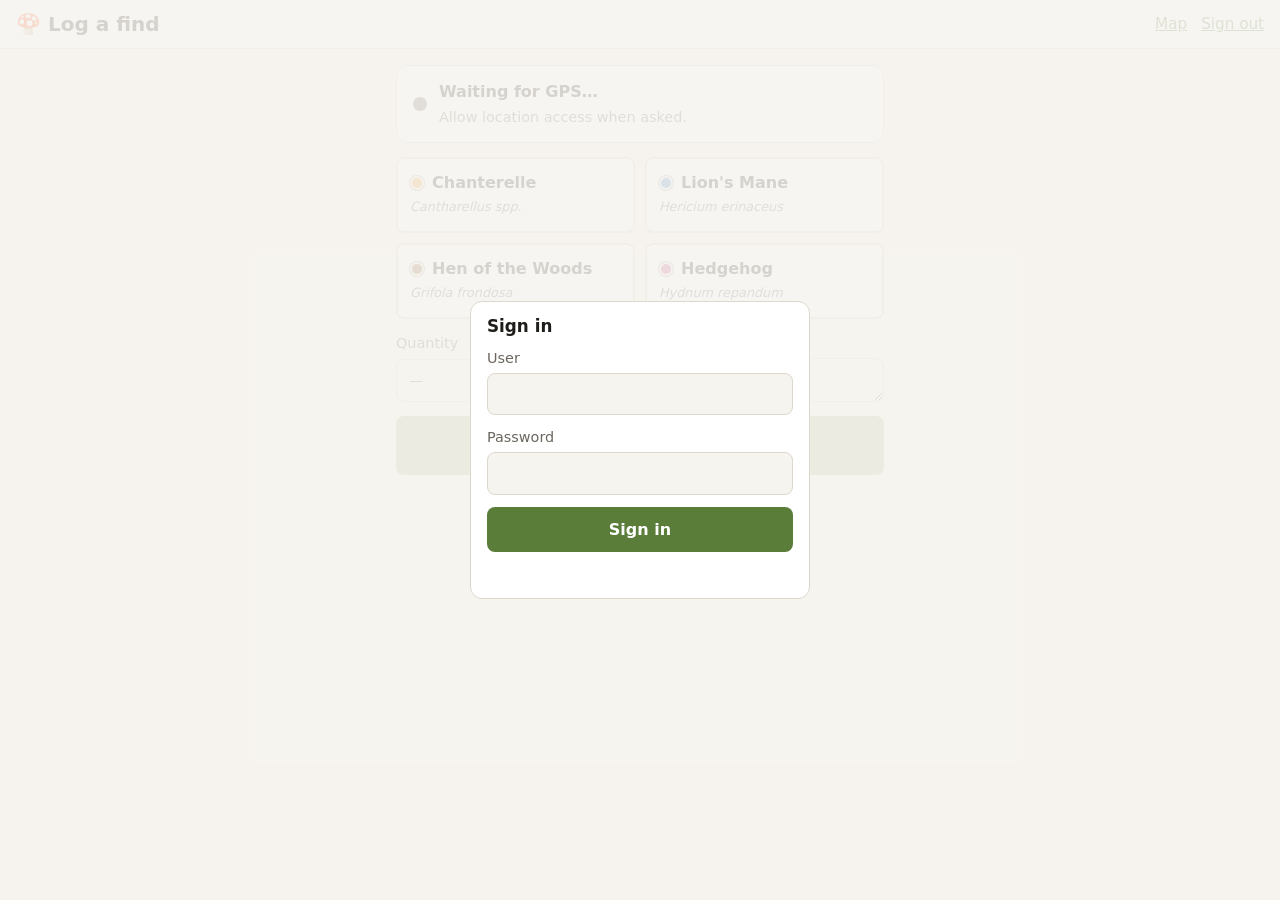
==== web/collect.html @ 66e84a48 "GeoServer-backed mushroom collector and web map Phone page logs finds with GPS via WFS-T; desktop ma" ====
<!doctype html>
<html lang="en">
<head>
  <meta charset="utf-8">
  <meta name="viewport" content="width=device-width, initial-scale=1, viewport-fit=cover">
  <meta name="theme-color" content="#5a7d3a">
  <title>Log a Find</title>
  <link rel="icon" href="data:image/svg+xml,<svg xmlns='http://www.w3.org/2000/svg' viewBox='0 0 100 100'><text y='.9em' font-size='90'>🍄</text></svg>">
  <link rel="stylesheet" href="styles.css">
</head>
<body class="collect">
  <header class="bar">
    <h1>🍄 Log a find</h1>
    <nav><a href="map.html">Map</a><button class="link" data-signout>Sign out</button></nav>
  </header>

  <main>
    <section class="card gps" aria-live="polite">
      <span class="dot" id="gps-dot"></span>
      <strong id="gps-state">Waiting for GPS…</strong>
      <span class="coords muted" id="gps-coords">Allow location access when asked.</span>
    </section>

    <section class="species-grid" id="species" aria-label="Species"></section>

    <section class="details">
      <label>Quantity <input id="quantity" type="number" min="1" inputmode="numeric" placeholder="—"></label>
      <label>Notes <textarea id="notes" rows="1" placeholder="Habitat, host tree, condition…"></textarea></label>
    </section>

    <button id="save" class="primary" disabled>Save find</button>
    <p id="status" role="status"></p>

    <section class="card" id="recent-card" hidden>
      <h2>Saved this session</h2>
      <ul class="recent" id="recent"></ul>
    </section>
  </main>

  <script src="shared.js"></script>
  <script src="collect.js"></script>
</body>
</html>
---- web/styles.css ----
:root {
  --bg: #f6f4ef;
  --surface: #ffffff;
  --text: #1f1d1a;
  --muted: #6b665e;
  --border: #ddd7cc;
  --accent: #5a7d3a;
  --accent-text: #ffffff;
  --danger: #b3261e;
  --ok: #2e7d32;
  --warn: #b26a00;
  color-scheme: light dark;
}
@media (prefers-color-scheme: dark) {
  :root {
    --bg: #171614;
    --surface: #22201d;
    --text: #ece8e1;
    --muted: #a39d93;
    --border: #3a3631;
    --accent: #8fb56a;
    --accent-text: #10130c;
    --danger: #f2877f;
    --ok: #7fcf83;
    --warn: #f0b458;
  }
}

* { box-sizing: border-box; }
body {
  margin: 0;
  background: var(--bg);
  color: var(--text);
  font: 16px/1.45 system-ui, -apple-system, "Segoe UI", Roboto, sans-serif;
}
h1, h2 { margin: 0; line-height: 1.2; }
h1 { font-size: 1.25rem; }
h2 { font-size: 1.05rem; }
a { color: var(--accent); }

header.bar {
  display: flex; align-items: center; justify-content: space-between; gap: 12px;
  padding: 12px 16px;
  background: var(--surface);
  border-bottom: 1px solid var(--border);
}
header.bar nav { display: flex; gap: 14px; font-size: 0.95rem; }

.card {
  background: var(--surface);
  border: 1px solid var(--border);
  border-radius: 12px;
  padding: 14px 16px;
}
.muted { color: var(--muted); font-size: 0.9rem; }

button, input, textarea, select { font: inherit; color: inherit; }
input, textarea, select {
  width: 100%;
  padding: 10px 12px;
  background: var(--bg);
  border: 1px solid var(--border);
  border-radius: 8px;
}
button {
  cursor: pointer;
  padding: 10px 14px;
  background: var(--surface);
  border: 1px solid var(--border);
  border-radius: 8px;
}
button.primary {
  background: var(--accent);
  color: var(--accent-text);
  border-color: transparent;
  font-weight: 600;
}
button:disabled { opacity: 0.45; cursor: not-allowed; }
button.link {
  padding: 0; border: 0; background: none;
  color: var(--accent); text-decoration: underline;
}
label { display: grid; gap: 4px; font-size: 0.9rem; color: var(--muted); }

.swatch {
  display: inline-block; flex: none;
  width: 14px; height: 14px; border-radius: 50%;
  border: 2px solid rgba(255, 255, 255, 0.85);
  box-shadow: 0 0 0 1px rgba(0, 0, 0, 0.35);
}

/* Sign-in overlay */
.login-overlay {
  position: fixed; inset: 0; z-index: 2000;
  display: grid; place-items: center;
  padding: 16px;
  background: color-mix(in srgb, var(--bg) 85%, transparent);
}
.login { width: min(100%, 340px); display: grid; gap: 12px; }
.msg { min-height: 1.4em; margin: 0; color: var(--danger); font-size: 0.9rem; }

/* ---------- collect.html (phone) ---------- */
.collect main {
  max-width: 520px; margin: 0 auto;
  padding: 16px;
  display: grid; gap: 14px;
}
.gps { display: grid; grid-template-columns: auto 1fr; gap: 4px 12px; align-items: center; }
.gps .dot { width: 14px; height: 14px; border-radius: 50%; background: var(--muted); grid-row: span 2; }
.gps .dot.good { background: var(--ok); }
.gps .dot.fair { background: var(--warn); }
.gps .dot.bad { background: var(--danger); }
.gps .coords { font-variant-numeric: tabular-nums; }

.species-grid { display: grid; grid-template-columns: 1fr 1fr; gap: 10px; }
.species-grid button {
  display: grid; gap: 2px; justify-items: start; text-align: left;
  min-height: 76px; padding: 12px;
  border-width: 2px;
}
.species-grid button .name { display: flex; align-items: center; gap: 8px; font-weight: 600; }
.species-grid button .latin { font-size: 0.8rem; font-style: italic; color: var(--muted); }
.species-grid button[aria-pressed="true"] {
  border-color: var(--pick);
  background: color-mix(in srgb, var(--pick) 16%, var(--surface));
}

.details { display: grid; grid-template-columns: 7rem 1fr; gap: 10px; }
.details textarea { min-height: 44px; resize: vertical; }
#save { width: 100%; padding: 16px; font-size: 1.1rem; }
#status { margin: 0; min-height: 1.4em; text-align: center; }
#status.ok { color: var(--ok); }
#status.err { color: var(--danger); }
.recent { list-style: none; margin: 0; padding: 0; display: grid; gap: 6px; }
.recent li { display: flex; align-items: center; gap: 8px; font-size: 0.95rem; }

/* ---------- map.html (desktop) ---------- */
.map-page { height: 100vh; height: 100dvh; display: grid; grid-template-rows: auto 1fr; }
.map-layout { display: grid; grid-template-columns: 290px 1fr; min-height: 0; }
.panel {
  overflow-y: auto;
  padding: 16px;
  display: grid; gap: 14px; align-content: start;
  background: var(--surface);
  border-right: 1px solid var(--border);
}
.panel h2 { font-size: 0.8rem; text-transform: uppercase; letter-spacing: 0.06em; color: var(--muted); }
.filters { display: grid; gap: 4px; }
.filters label {
  display: flex; align-items: center; gap: 10px;
  padding: 6px 4px;
  color: var(--text); font-size: 0.95rem; cursor: pointer;
}
.filters input { width: auto; }
.filters .count { margin-left: auto; color: var(--muted); font-variant-numeric: tabular-nums; }
.row { display: flex; gap: 8px; align-items: center; }
#map { min-height: 0; }

.popup h3 { margin: 0 0 4px; font-size: 1rem; display: flex; align-items: center; gap: 8px; }
.popup p { margin: 2px 0; }
.popup .notes { margin-top: 6px; white-space: pre-wrap; }
.popup button { margin-top: 8px; padding: 4px 10px; color: var(--danger); }

.cluster {
  display: grid; place-items: center;
  border-radius: 50%;
  color: #fff; font-weight: 700; font-size: 13px;
  border: 2px solid rgba(255, 255, 255, 0.9);
  box-shadow: 0 1px 4px rgba(0, 0, 0, 0.4);
}

@media (max-width: 720px) {
  .map-layout { grid-template-columns: 1fr; grid-template-rows: auto 1fr; }
  .panel { border-right: 0; border-bottom: 1px solid var(--border); max-height: 40vh; }
}

.leaflet-popup-content-wrapper, .leaflet-popup-tip { background: var(--surface); color: var(--text); }
.leaflet-container a.leaflet-popup-close-button { color: var(--muted); }
a.card { display: block; color: inherit; text-decoration: none; }
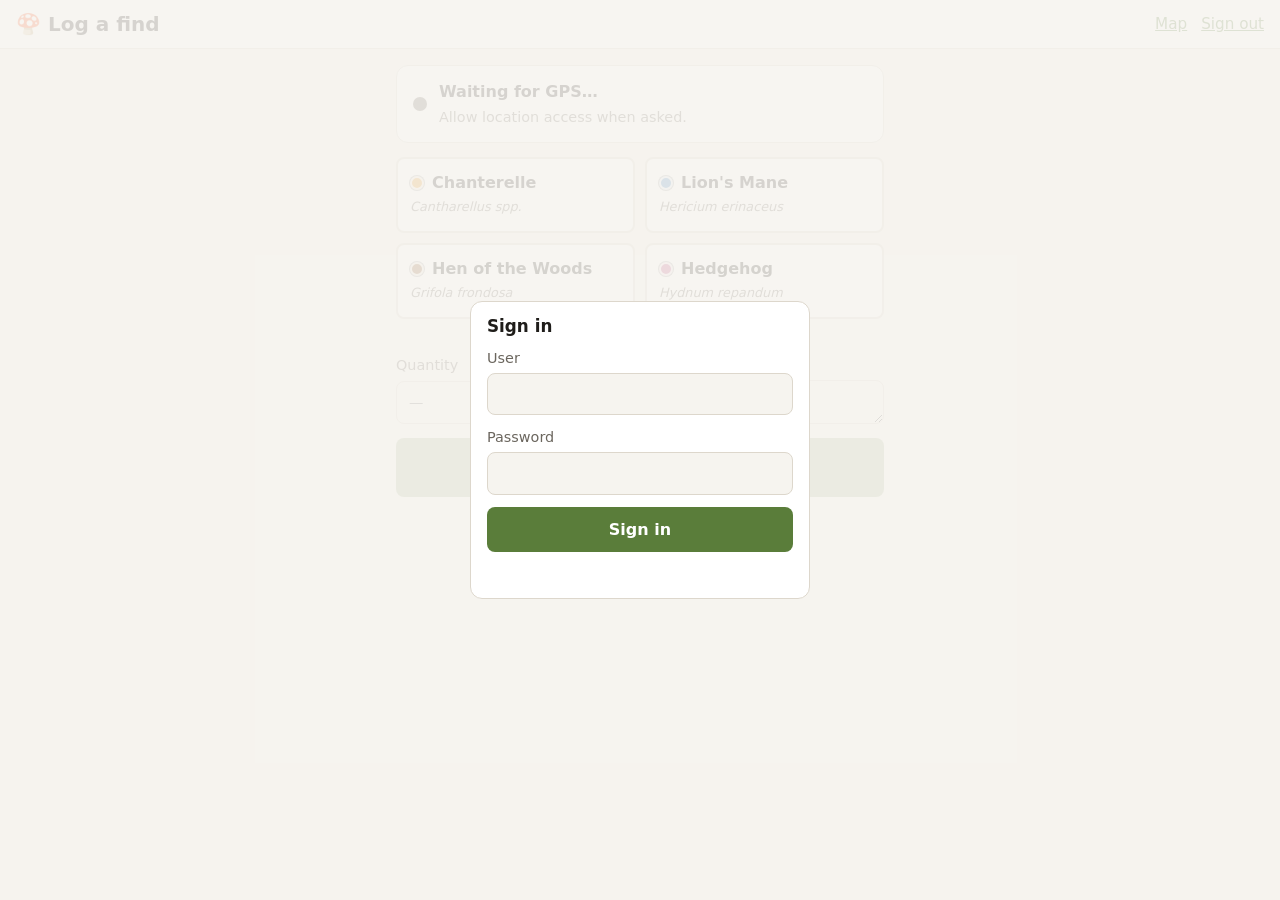
==== commit 941a7d27: "Offer the individual species under Chanterelle and Lion's Mane Both are genus-level entries. Picking" ====
--- a/web/collect.html
+++ b/web/collect.html
@@ -23,6 +23,11 @@
 
     <section class="species-grid" id="species" aria-label="Species"></section>
 
+    <section class="variants" id="variants" aria-label="Which species" hidden>
+      <h2 id="variants-title"></h2>
+      <div class="chips" id="variant-chips"></div>
+    </section>
+
     <section class="details">
       <label>Quantity <input id="quantity" type="number" min="1" inputmode="numeric" placeholder="—"></label>
       <label>Notes <textarea id="notes" rows="1" placeholder="Habitat, host tree, condition…"></textarea></label>
--- a/web/styles.css
+++ b/web/styles.css
@@ -125,6 +125,22 @@
   background: color-mix(in srgb, var(--pick) 16%, var(--surface));
 }
 
+/* Sub-species, shown under a genus-level pick */
+.variants { display: grid; gap: 8px; }
+.variants h2 { font-size: 0.9rem; color: var(--muted); }
+.chips { display: flex; flex-wrap: wrap; gap: 8px; }
+.chip {
+  display: grid; gap: 1px; justify-items: start; text-align: left;
+  padding: 8px 12px;
+  border-width: 2px;
+}
+.chip .name { font-weight: 600; font-size: 0.9rem; }
+.chip .latin { font-size: 0.75rem; font-style: italic; color: var(--muted); }
+.chip[aria-pressed="true"] {
+  border-color: var(--pick);
+  background: color-mix(in srgb, var(--pick) 16%, var(--surface));
+}
+
 .details { display: grid; grid-template-columns: 7rem 1fr; gap: 10px; }
 .details textarea { min-height: 44px; resize: vertical; }
 #save { width: 100%; padding: 16px; font-size: 1.1rem; }
@@ -158,6 +174,7 @@
 
 .popup h3 { margin: 0 0 4px; font-size: 1rem; display: flex; align-items: center; gap: 8px; }
 .popup p { margin: 2px 0; }
+.popup .latin { font-style: italic; color: var(--muted); font-size: 0.85rem; }
 .popup .notes { margin-top: 6px; white-space: pre-wrap; }
 .popup button { margin-top: 8px; padding: 4px 10px; color: var(--danger); }
 
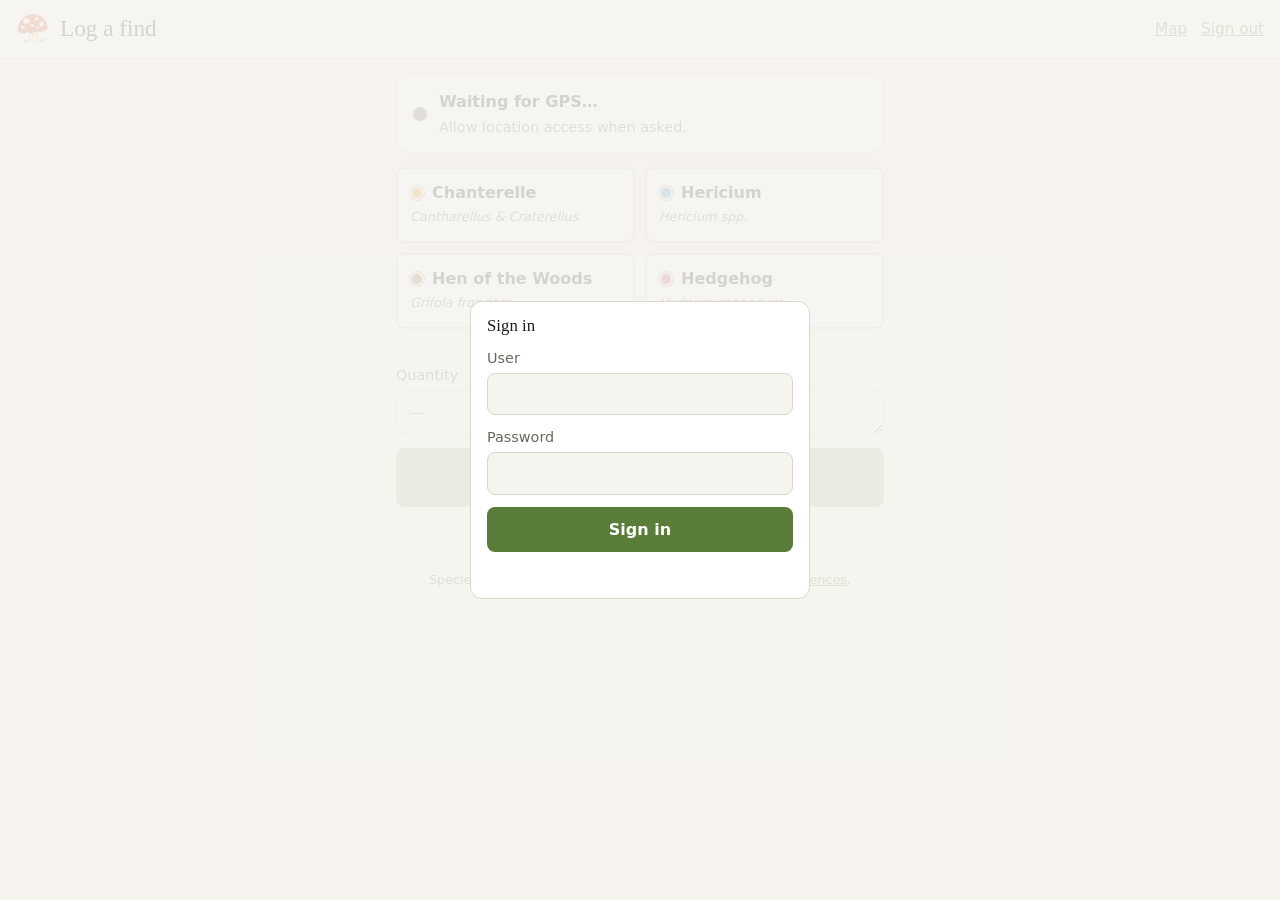
==== commit e16ee639: "Eastern species with photos, and a name of its own The sub-lists under the two genus-level entries w" ====
--- a/web/collect.html
+++ b/web/collect.html
@@ -4,13 +4,14 @@
   <meta charset="utf-8">
   <meta name="viewport" content="width=device-width, initial-scale=1, viewport-fit=cover">
   <meta name="theme-color" content="#5a7d3a">
-  <title>Log a Find</title>
-  <link rel="icon" href="data:image/svg+xml,<svg xmlns='http://www.w3.org/2000/svg' viewBox='0 0 100 100'><text y='.9em' font-size='90'>🍄</text></svg>">
+  <title>Log a find · Mushroom Forager</title>
+  <link rel="icon" href="mushroom.svg">
+  <link rel="stylesheet" href="fonts/fascinate/fascinate.css">
   <link rel="stylesheet" href="styles.css">
 </head>
 <body class="collect">
   <header class="bar">
-    <h1>🍄 Log a find</h1>
+    <h1><img class="logo" src="mushroom.svg" alt=""> Log a find</h1>
     <nav><a href="map.html">Map</a><button class="link" data-signout>Sign out</button></nav>
   </header>
 
@@ -40,6 +41,8 @@
       <h2>Saved this session</h2>
       <ul class="recent" id="recent"></ul>
     </section>
+    <p class="muted credit-link">Species photos from Wikimedia Commons —
+      <a href="photos/credits.html">credits and licences</a>.</p>
   </main>
 
   <script src="shared.js"></script>
--- a/web/fonts/fascinate/fascinate.css
+++ b/web/fonts/fascinate/fascinate.css
@@ -0,0 +1,20 @@
+/* Fascinate (SIL Open Font Licence 1.1, see OFL.txt). Self-hosted: drop this
+   folder next to the page and link fascinate.css — no call to Google. */
+
+@font-face {
+  font-family: 'Fascinate';
+  font-style: normal;
+  font-weight: 400;
+  font-display: swap;
+  src: url('Fascinate-Regular.latin-ext.woff2') format('woff2');
+  unicode-range: U+0100-02BA, U+02BD-02C5, U+02C7-02CC, U+02CE-02D7, U+02DD-02FF, U+0304, U+0308, U+0329, U+1D00-1DBF, U+1E00-1E9F, U+1EF2-1EFF, U+2020, U+20A0-20AB, U+20AD-20C0, U+2113, U+2C60-2C7F, U+A720-A7FF;
+}
+
+@font-face {
+  font-family: 'Fascinate';
+  font-style: normal;
+  font-weight: 400;
+  font-display: swap;
+  src: url('Fascinate-Regular.latin.woff2') format('woff2');
+  unicode-range: U+0000-00FF, U+0131, U+0152-0153, U+02BB-02BC, U+02C6, U+02DA, U+02DC, U+0304, U+0308, U+0329, U+2000-206F, U+20AC, U+2122, U+2191, U+2193, U+2212, U+2215, U+FEFF, U+FFFD;
+}
--- a/web/styles.css
+++ b/web/styles.css
@@ -34,8 +34,11 @@
   font: 16px/1.45 system-ui, -apple-system, "Segoe UI", Roboto, sans-serif;
 }
 h1, h2 { margin: 0; line-height: 1.2; }
-h1 { font-size: 1.25rem; }
+h1 { font-size: 1.45rem; }
 h2 { font-size: 1.05rem; }
+/* Fascinate for the name and the card headings; the rest stays system sans so
+   it holds up at small sizes on a phone. See fonts/fascinate.css. */
+h1, .card h2, .login h2 { font-family: Fascinate, "Trebuchet MS", cursive; font-weight: 400; }
 a { color: var(--accent); }
 
 header.bar {
@@ -45,6 +48,8 @@
   border-bottom: 1px solid var(--border);
 }
 header.bar nav { display: flex; gap: 14px; font-size: 0.95rem; }
+header.bar h1 { display: flex; align-items: center; gap: 10px; }
+.logo { width: 34px; height: 34px; flex: none; }
 
 .card {
   background: var(--surface);
@@ -128,6 +133,18 @@
 /* Sub-species, shown under a genus-level pick */
 .variants { display: grid; gap: 8px; }
 .variants h2 { font-size: 0.9rem; color: var(--muted); }
+.variants h3 {
+  margin: 10px 0 0;
+  font-size: 0.95rem; font-weight: 600;
+}
+.chips.photos { display: grid; grid-template-columns: repeat(auto-fill, minmax(140px, 1fr)); gap: 8px; }
+.chip.photo { padding: 8px; gap: 3px; }
+.chip.photo img {
+  width: 100%; aspect-ratio: 4 / 3; object-fit: cover;
+  border-radius: 6px; background: var(--border);
+}
+.chip .hint { font-size: 0.72rem; line-height: 1.3; color: var(--muted); }
+.chip.unsure { width: 100%; }
 .chips { display: flex; flex-wrap: wrap; gap: 8px; }
 .chip {
   display: grid; gap: 1px; justify-items: start; text-align: left;
@@ -194,3 +211,10 @@
 .leaflet-popup-content-wrapper, .leaflet-popup-tip { background: var(--surface); color: var(--text); }
 .leaflet-container a.leaflet-popup-close-button { color: var(--muted); }
 a.card { display: block; color: inherit; text-decoration: none; }
+
+/* ---------- photos/credits.html ---------- */
+.page main { max-width: 760px; margin: 0 auto; padding: 16px; }
+.credits { border-collapse: collapse; width: 100%; font-size: 0.9rem; }
+.credits th, .credits td { padding: 6px 8px; text-align: left; vertical-align: middle; border-bottom: 1px solid var(--border); }
+.credits img { border-radius: 4px; display: block; }
+.credit-link { text-align: center; font-size: 0.8rem; }
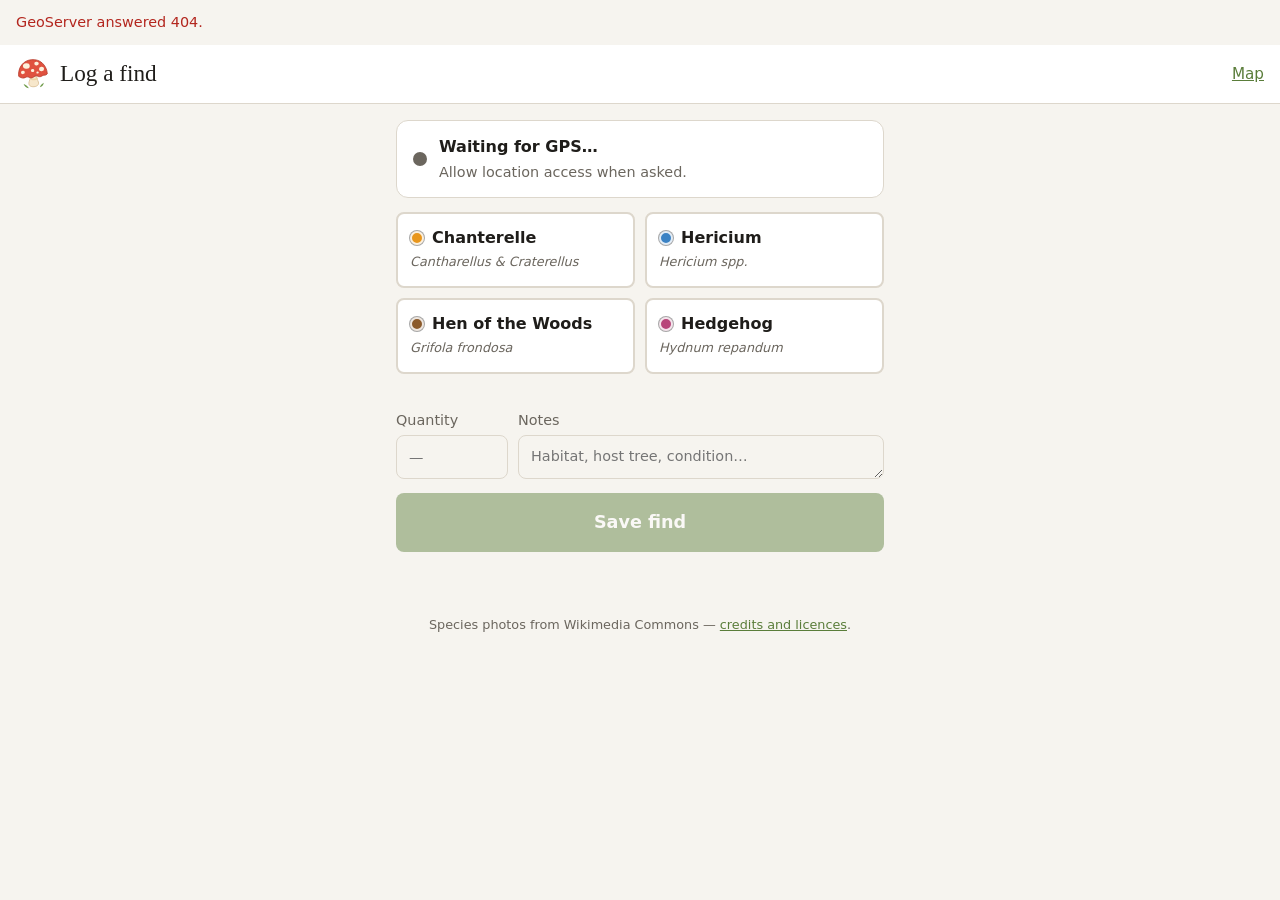
==== commit 975fcc45: "Publish on GitHub Pages, with finds kept on the device Pages only serves files, so there is no GeoSe" ====
--- a/web/collect.html
+++ b/web/collect.html
@@ -41,11 +41,18 @@
       <h2>Saved this session</h2>
       <ul class="recent" id="recent"></ul>
     </section>
+
+    <section class="card device" data-device hidden>
+      <p class="muted">Finds are saved on this phone only. Export them to keep a
+        backup, or to import them into the map on another device.</p>
+      <button type="button" data-export>Export finds</button>
+    </section>
     <p class="muted credit-link">Species photos from Wikimedia Commons —
       <a href="photos/credits.html">credits and licences</a>.</p>
   </main>
 
   <script src="shared.js"></script>
+  <script src="store.js"></script>
   <script src="collect.js"></script>
 </body>
 </html>
--- a/web/styles.css
+++ b/web/styles.css
@@ -166,6 +166,8 @@
 #status.err { color: var(--danger); }
 .recent { list-style: none; margin: 0; padding: 0; display: grid; gap: 6px; }
 .recent li { display: flex; align-items: center; gap: 8px; font-size: 0.95rem; }
+.device:not([hidden]) { display: grid; gap: 10px; justify-items: start; }
+.device p { margin: 0; }
 
 /* ---------- map.html (desktop) ---------- */
 .map-page { height: 100vh; height: 100dvh; display: grid; grid-template-rows: auto 1fr; }
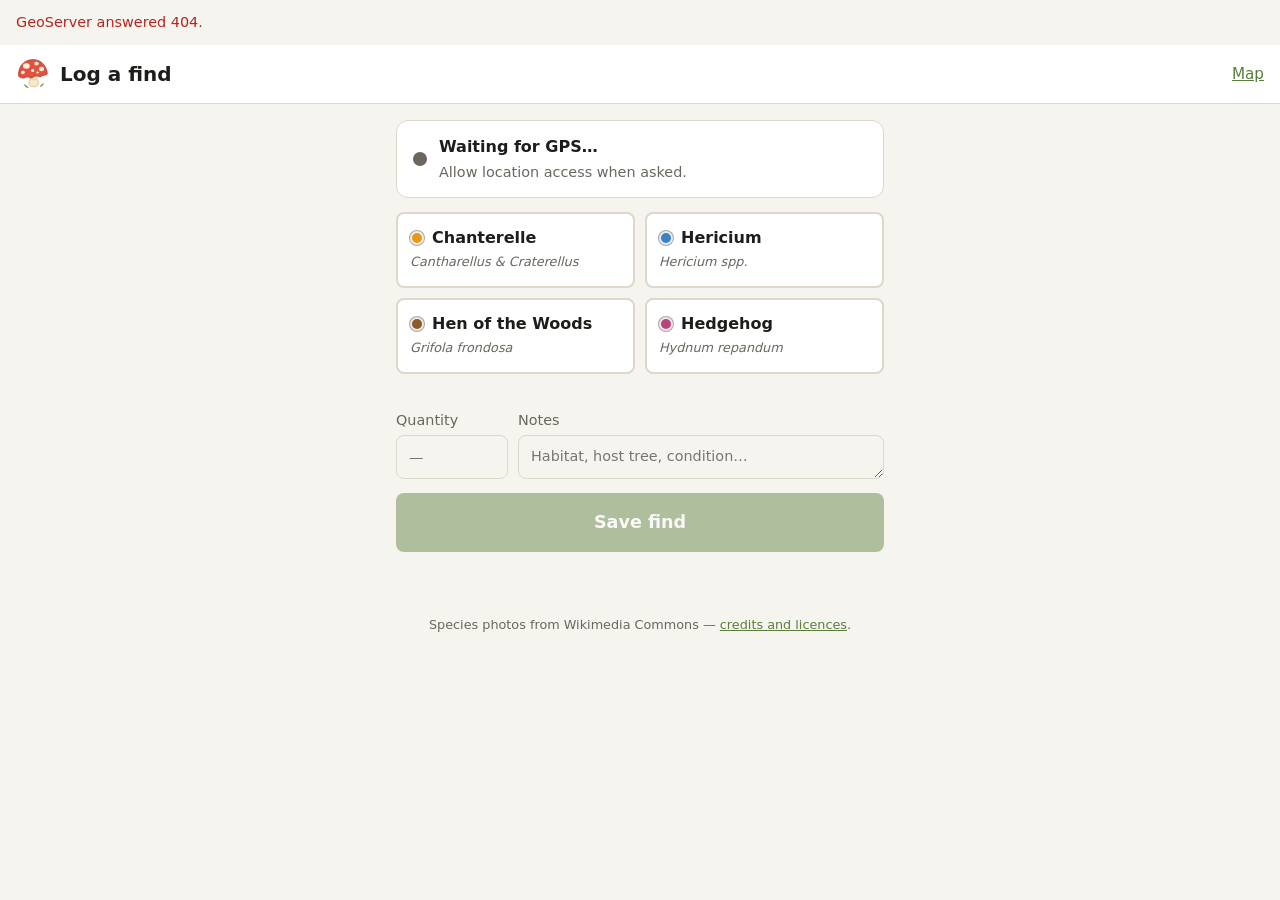
==== commit 25cb24ba: "Set the headings back in the system sans Fascinate goes: the name and the card headings use the same" ====
--- a/web/collect.html
+++ b/web/collect.html
@@ -6,7 +6,6 @@
   <meta name="theme-color" content="#5a7d3a">
   <title>Log a find · Mushroom Forager</title>
   <link rel="icon" href="mushroom.svg">
-  <link rel="stylesheet" href="fonts/fascinate/fascinate.css">
   <link rel="stylesheet" href="styles.css">
 </head>
 <body class="collect">
--- a/web/styles.css
+++ b/web/styles.css
@@ -34,11 +34,8 @@
   font: 16px/1.45 system-ui, -apple-system, "Segoe UI", Roboto, sans-serif;
 }
 h1, h2 { margin: 0; line-height: 1.2; }
-h1 { font-size: 1.45rem; }
+h1 { font-size: 1.25rem; }
 h2 { font-size: 1.05rem; }
-/* Fascinate for the name and the card headings; the rest stays system sans so
-   it holds up at small sizes on a phone. See fonts/fascinate.css. */
-h1, .card h2, .login h2 { font-family: Fascinate, "Trebuchet MS", cursive; font-weight: 400; }
 a { color: var(--accent); }
 
 header.bar {
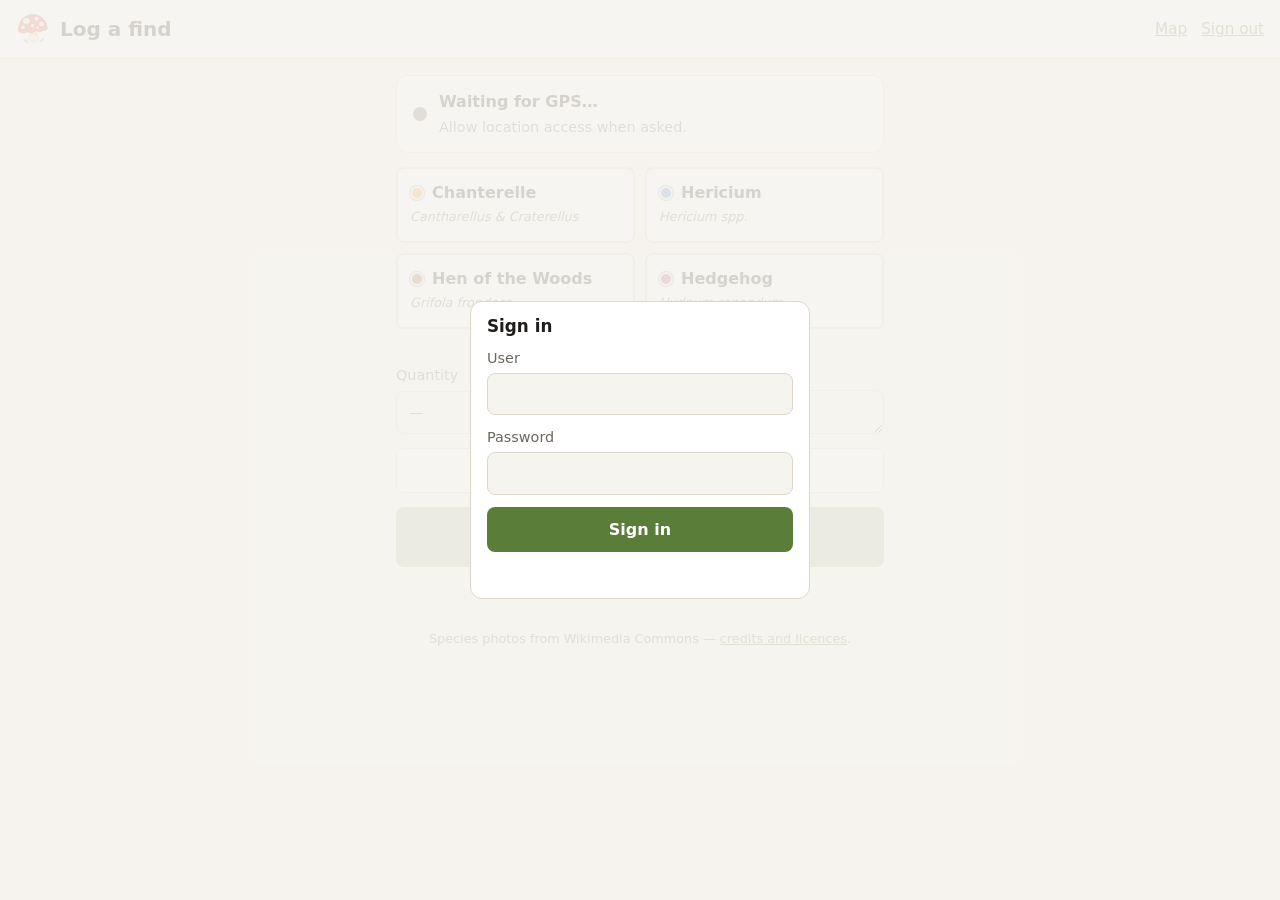
==== commit 0255e849: "Take photos with a find, and turn the sign-in back on The collector gets Take a photo, which opens t" ====
--- a/web/collect.html
+++ b/web/collect.html
@@ -33,6 +33,12 @@
       <label>Notes <textarea id="notes" rows="1" placeholder="Habitat, host tree, condition…"></textarea></label>
     </section>
 
+    <section class="shots" aria-label="Photos">
+      <ul id="photo-list"></ul>
+      <button type="button" id="take-photo">Take a photo</button>
+      <input id="photo-input" type="file" accept="image/*" capture="environment" hidden>
+    </section>
+
     <button id="save" class="primary" disabled>Save find</button>
     <p id="status" role="status"></p>
 
--- a/web/styles.css
+++ b/web/styles.css
@@ -157,6 +157,23 @@
 
 .details { display: grid; grid-template-columns: 7rem 1fr; gap: 10px; }
 .details textarea { min-height: 44px; resize: vertical; }
+.shots { display: grid; gap: 10px; }
+.shots ul {
+  list-style: none; margin: 0; padding: 0;
+  display: grid; grid-template-columns: repeat(auto-fill, minmax(96px, 1fr)); gap: 8px;
+}
+.shots ul:empty { display: none; }
+.shots li { position: relative; }
+.shots img {
+  display: block; width: 100%; aspect-ratio: 1; object-fit: cover;
+  border-radius: 8px; background: var(--border);
+}
+.shots .remove {
+  position: absolute; top: 4px; right: 4px;
+  width: 28px; height: 28px; padding: 0; border-radius: 50%;
+  line-height: 1; font-size: 1.1rem;
+  background: rgba(0, 0, 0, 0.6); color: #fff; border: 0;
+}
 #save { width: 100%; padding: 16px; font-size: 1.1rem; }
 #status { margin: 0; min-height: 1.4em; text-align: center; }
 #status.ok { color: var(--ok); }
@@ -192,6 +209,14 @@
 .popup p { margin: 2px 0; }
 .popup .latin { font-style: italic; color: var(--muted); font-size: 0.85rem; }
 .popup .notes { margin-top: 6px; white-space: pre-wrap; }
+.popup-photos:not(:empty) {
+  display: grid; grid-template-columns: repeat(auto-fill, minmax(84px, 1fr)); gap: 4px;
+  margin-top: 8px; width: 240px;
+}
+.popup-photos img {
+  display: block; width: 100%; aspect-ratio: 1; object-fit: cover;
+  border-radius: 4px; cursor: zoom-in;
+}
 .popup button { margin-top: 8px; padding: 4px 10px; color: var(--danger); }
 
 .cluster {
@@ -209,6 +234,9 @@
 
 .leaflet-popup-content-wrapper, .leaflet-popup-tip { background: var(--surface); color: var(--text); }
 .leaflet-container a.leaflet-popup-close-button { color: var(--muted); }
+/* Undo the form styles above, which stack each radio over its name. */
+.leaflet-control-layers label { display: block; color: #333; }
+.leaflet-control-layers input { width: auto; padding: 0; }
 a.card { display: block; color: inherit; text-decoration: none; }
 
 /* ---------- photos/credits.html ---------- */
